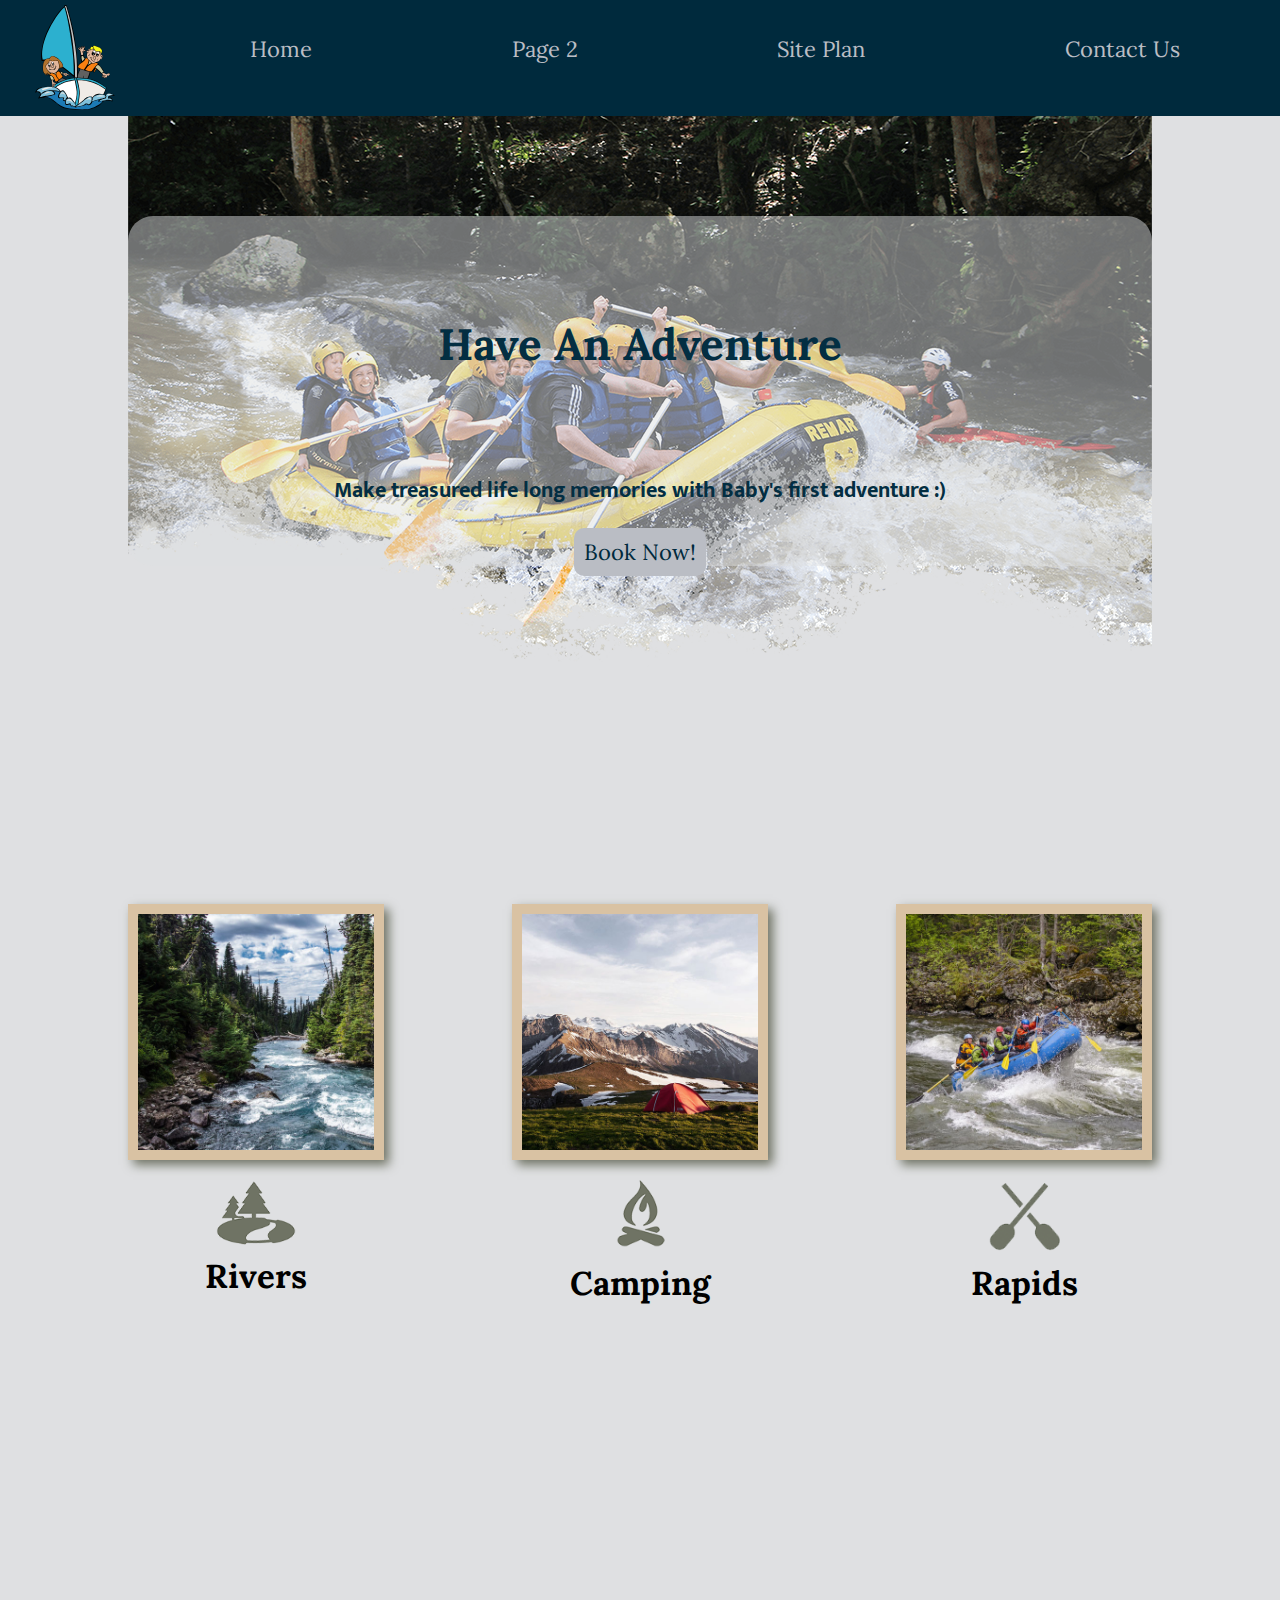
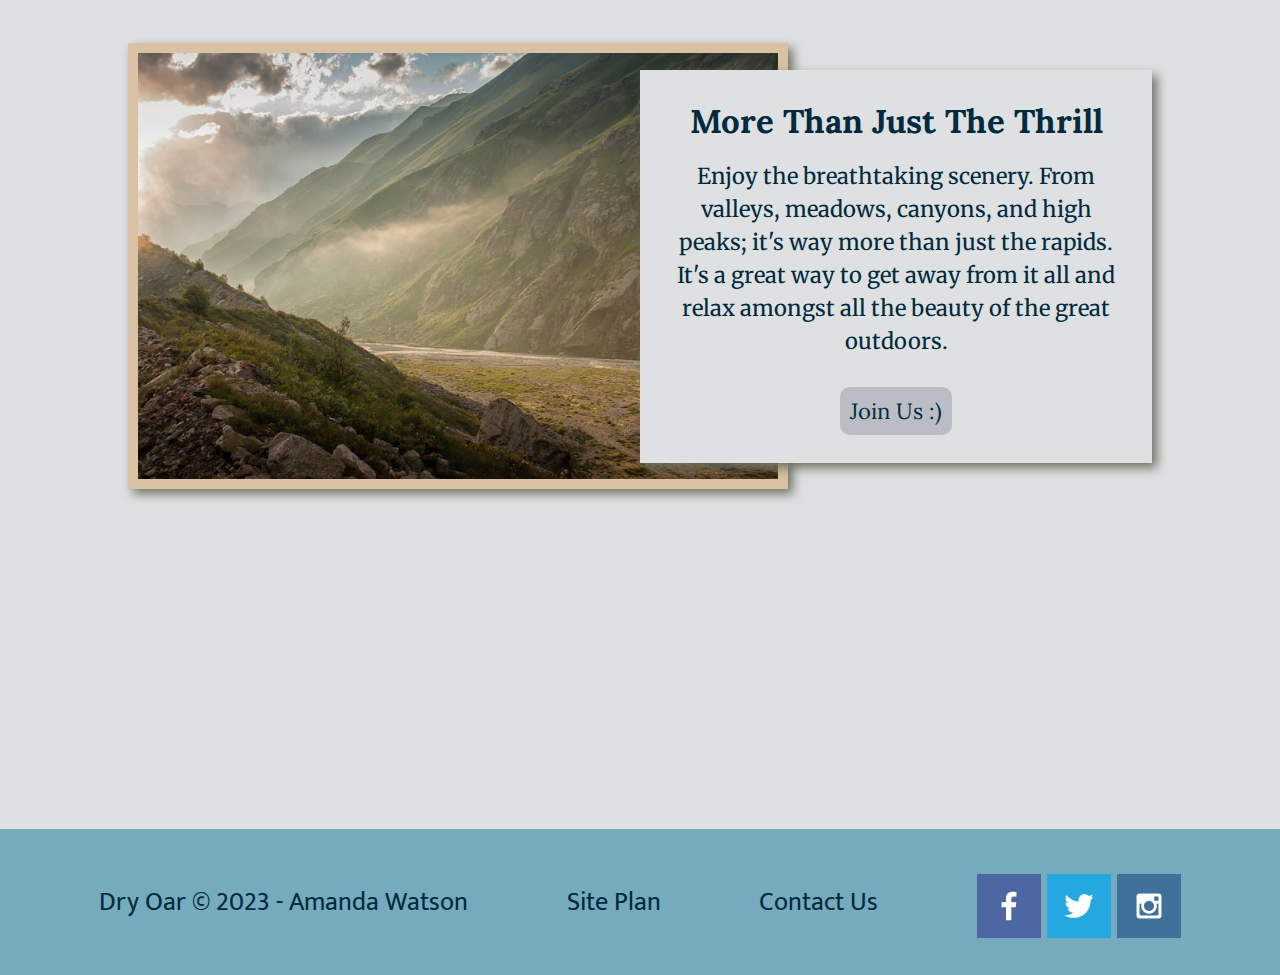
==== wwr_website/w07 copy/index.html @ 8f7f58aa "whatever" ====
<!DOCTYPE html>
<html lang="en">


<head>
 <meta charset="UTF-8">
 <meta http-equiv="X-UA-Compatible"  content="IE=edge">
 <meta name="viewport" content="width=device-width, initial-scale=1.0">
 <title>Small Children in Boats | Home</title>
 <link rel="stylesheet" href="styles/style.css">
</head>


<body>
    <div id="content">
 <header> 
     <a id="logo_link" href="index.html" >
     <img class="logo" src="images/goofgoof.svg" alt="official Small Children in Boats Logo">
     </a>  
     <nav class="whitepls">
        <a href="index.html">Home</a>
        <a href="#">Page 2</a>
        <a href="site-plan-rafting.html">Site Plan</a>
        <a href="contactus.html">Contact Us</a>
     </nav>
 </header>
 

  <div id="hero">

   <div id="hero-box">
    <img id="heroimg" src="images/hero.png" alt="Small children enjoying rafting">
   </div>

   <section id="hero-msg">
    <h1 class="home-title">Have An Adventure</h1>
    <h4>Make treasured life long memories with Baby's first adventure :)</h4>
    <div class="button-box">
     <a class="book" href="contactus.html">Book Now!</a>
    </div>
   </section>

  </div>

 <main class="home-grid">

    <section class="rivers-card">
        <img class="card-img" src="images/rivers.jpg" alt="river in forest">
        <img class="icon" src="images/river_icon.png" alt="river icon">
        <h2>Rivers</h2>
    </section>
    <section class="camping-card">
        <img class="card-img" src="images/camping.jpg" alt="tent in mountains">
        <img class="icon" src="images/fire_icon.png" alt="fire icon">
        <h2>Camping</h2>
    </section>
    <section class="rapids-card">
        <img class="card-img" src="images/rapids.jpg" alt="rafting boat">
        <img class="icon" src="images/oars.png" alt="oars icon">
        <h2>Rapids</h2>
    </section>

    <div id="background"></div>
    
    <img class="mountains" src="images/mountains.jpg" alt="Misty Mountains">
    <section class="msg">
        <h2>More Than Just The Thrill</h2>

        <p>Enjoy the breathtaking scenery. From valleys, meadows, canyons, and high peaks; it's way more than just the rapids. It's a great way to get away from it all and relax amongst all the beauty of the great outdoors.</p>
        <a class='join' href="rivers.html">Join Us :)</a>
    </section>
    
 </main> 

 <footer>

    <p>Dry Oar &copy; 2023 - Amanda Watson</p>
    <p><a href="site-plan-rafting.html">Site Plan</a></p>
    <p><a href="contactus.html">Contact Us</a></p>
    <div class="social">
        <a href="https://facebook.com" target="_blank">
            <img src="images/facebook.png" alt="fb icon">
        </a>
        <a href="https://twitter.com" target="_blank">
            <img src="images/twitter.png" alt="twitter icon">
        </a>
        <a href="https://instagram.com" target="_blank">
            <img src="images/instagram.png" alt="instagram icon">
        </a>
    </div>

 </footer>

    </div>
</body>

</html>
---- wwr_website/w07 copy/styles/style.css ----
/* @import url('https://fonts.googleapis.com/css2?family=Lora:ital,wght@1,700&display=swap'); /*callisto, cambria, lucidia bright */
/*@import url('https://fonts.googleapis.com/css2?family=Mukta:wght@300&display=swap'); /*tahoma, verdana, Trebuchet MS*/
/*@import url('https://fonts.googleapis.com/css2?family=Merriweather:wght@700&display=swap');  /*palantino, perpetua, times new roman*/ 

@import url('https://fonts.googleapis.com/css2?family=Lora:ital,wght@1,700&family=Merriweather:ital,wght@0,700;1,700&family=Mukta:wght@300&display=swap');
@import url('https://fonts.googleapis.com/css2?family=Merriweather:wght@700&family=Mukta:wght@300&display=swap');
@import url('https://fonts.googleapis.com/css2?family=Mukta&display=swap');
@import url('https://fonts.googleapis.com/css2?family=Merriweather:wght@300&display=swap');


.home-grid{
    display: grid;
    grid-template-columns: 1fr 1fr 1fr 1fr 1fr 1fr 1fr 1fr 1fr 1fr;
}

.whitepls{
    color: #dfe0e2;
}

.rivers-card, .camping-card, .rapids-card{
    margin: 200px 0;
}

main section img {
    box-sizing: border-box;
}

p {
    font-family: 'Merriweather', serif;

}

h2 {
    margin: 0;
}

#hero{
    width: auto;
    display: grid;
    grid-template-columns: 1fr 3fr 1fr;
    margin-top: -100px;
}



#hero-msg{
    grid-column: 2/3;
    grid-row: 1/2;
    margin-top: 100px;
    z-index: 1;
    color: #032e42;
    
    background-color: #dfe0e27c;
    border-radius: 25px;
    margin-top: 200px;
    padding: 0px;
}

#hero-img{
    width: auto;
    border-width: 50px;
    border-radius: 20px;
    margin-top:150px;
    }

#hero-box{
   
    width: 100%;
    grid-column: 2/3;
    grid-row: 1/4;
    z-index: -1;
}

#hero-msg h1, #hero-msg h4 {
    text-align: center;
    grid-column: 2/3;
    grid-template-columns: 1/2;
    margin-top: 100px;
}

#hero-msg h4 {
    font-family: 'Mukta', 'sans-serif';
}

#content{
    max-width: 1600px;
    margin: 0 auto;
    font-family: 'Lora', serif;
    font-size: 22px;
}

.logo{
    width: 80px;
}

.icon{
    width: 80px;
    padding-top: 10px;
}

nav a{
    text-align: center;
    color:#babdc4;
    text-decoration: none;
    padding: 35px;
}

nav a:hover{
    background-color: #75ABBC;
    color:#002A3D;

}


.button-box {
    text-align: center;
}

main section{
    text-align: center;
}

#background{
    height: 725px;
    background-color:#DFE0E2;
} 


body{
    background-color: #dfe0e2;
    margin: 0;
    padding: 0;
}


nav {
    display: flex;
    justify-content: space-around;
}

#logo_link {
    padding-top: 5px;
    justify-self: center;
    align-self: center;
}

.book, .join{
    background-color: #dfe0e2;
    color:#002A3D;
    text-decoration: none;
    padding: 15px 30px;
    margin-top: 50px;
}

.book:hover, .join:hover{
    color: #DFE0E2;
    background-color: #002A3D;
}

.book{
    background-color:#babdc4;
    padding: 10px;
    border-radius: 10px;
}

.join{
    background-color:#babdc4;
    padding: 10px;
    border-radius: 10px;
}

.msg{
    background-color: #DFE0E2;
    padding:35px;
    line-height: 1.5em;
    grid-column: 6/10 ;
    grid-row: 6/7 ; 
    box-shadow: 5px 5px 10px #6f7364;
}

.msg h2{
    color:#002A3D;
}

.msg p{
    color:#002A3D;
    padding-bottom: 15px;
}

footer{
    background-color: #75ABBC;
    color:#002A3D;
    padding: 25px 50px;
    margin-top: 200px;
    display: flex;
    justify-content: space-around;
    align-items: center;
}

footer a{
    color:#002A3D;
    text-decoration: none;
}

footer a:hover{
    color:#002A3D;   
}

footer p {
    font-size: 1.2em;
    font-family: 'Mukta', sans-serif
}    

footer p a:hover {
    text-decoration: underline;
} 

footer .social img{
    padding-top: 15px;
}

.home-title h4{
    color:#002A3D;
    font-size: 2em;
    margin-top: 10px;
}

#logo_link{
    padding-top: 5px;
}

.card-img{
    border: 10px solid #d9c2a3;
    width: 100%;
    transition: transform .5s;
    box-shadow: 5px 5px 10px #6f7364;
}

.mountains {
    border: 10px solid #d9c2a3;
    width: 100%;
    box-shadow: 5px 5px 10px #6f7364;
}

.card-img:hover{
    opacity: .6;
    transform: scale(1.1);
}

.rivers-card{
grid-column:2/4  ;
grid-row:2/3  ; 
}

.camping-card{
grid-column:5/7  ;
grid-row: 2/3 ; 
}

.rapids-card{
grid-column: 8/10 ;
grid-row: 2/3 ; 
}

#background{
grid-column: 1/11 ;
grid-row: 4/9 ; 
}

.mountains{
grid-column: 2/7 ;
grid-row: 5/8 ; 
box-shadow: 5px 5px 10px #6f7364;
}

.card-img {
    border: 10px solid #d9c2a3;
    transition: transform .5s;
    box-shadow: 5px 5px 10px #6f7364;
}

header{
    background-color: #002A3D;
    display: grid;
    grid-template-columns: 150px auto;
    z-index: 5;
}


/*
I have you on repeat

Grasping for tender moments I hold on to like delicate keepsakes

Moments wrapped in romance that end with bitter sunrises and goodbyes

Moments so fragile and rare I wonder if they would have the same taste if not such a delicacy
But I'd still devour you.

As I lay here and recall years of wavering emotions, suppresses desires and volcanic erruptions that retreat into dormancy

I wonder, could we ever flow together?

Or are we just two twin souls finding each other in the wrong lifetime 
*/



@media screen and (max-width: 900px) {
    #hero, .home-grid {
        display: block;
        height: auto;
    }
    nav, footer {
        flex-direction: column;
    }
    nav a {
        display: block;
        padding: 15px;
    }
    #hero {
        margin-top: 0;
    }
    #hero-msg {
        margin-top: 0;
    }
    #hero-msg h4 {
        display: none;
    }
    .home-title {
        font-size: 25px;
        color: #6f7364;
    }
    .rivers-card, .camping-card, .rapids-card { 
        margin: 50px auto;
        width: 60%;
    }
    #background {
        display: none;
    }
    .mountains, .msg {
        width: 80%;
        display: block;
        margin: 0 auto;
    }
    footer {
        margin-top: 25px;
    }
}
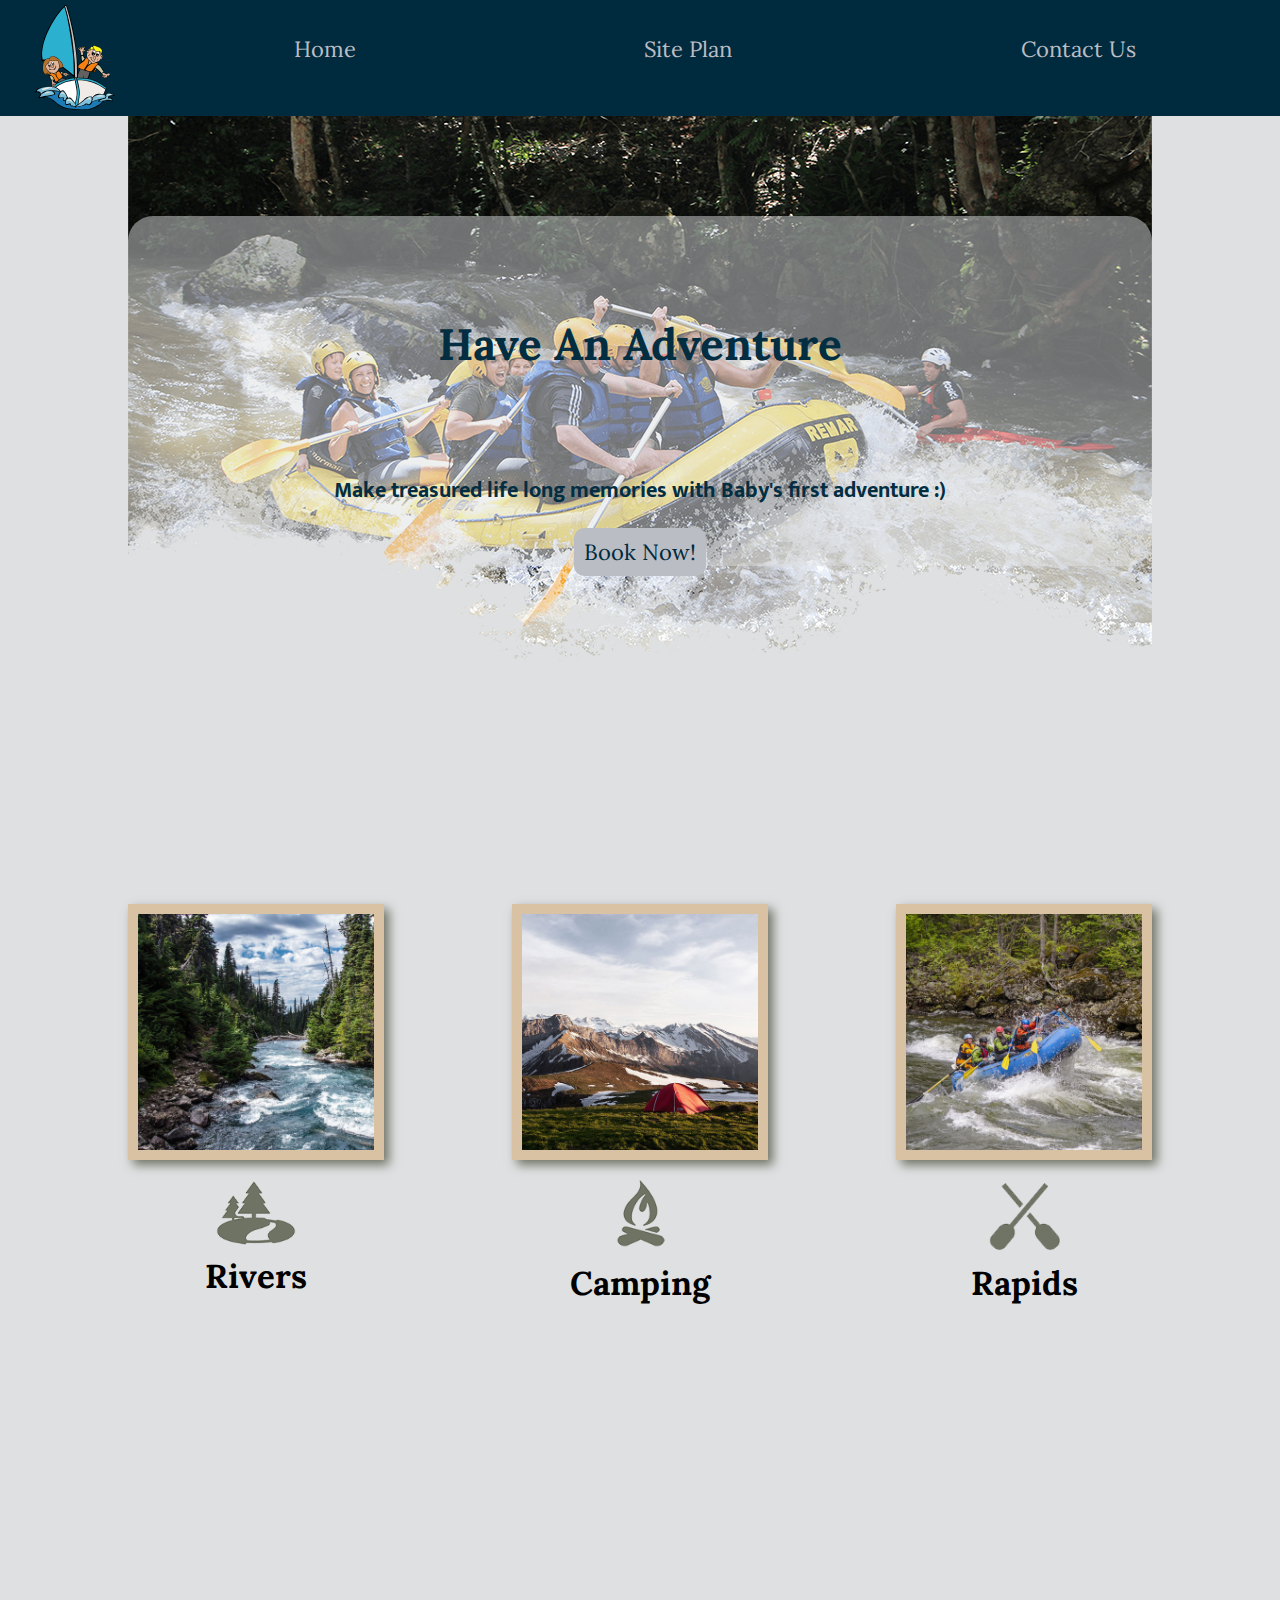
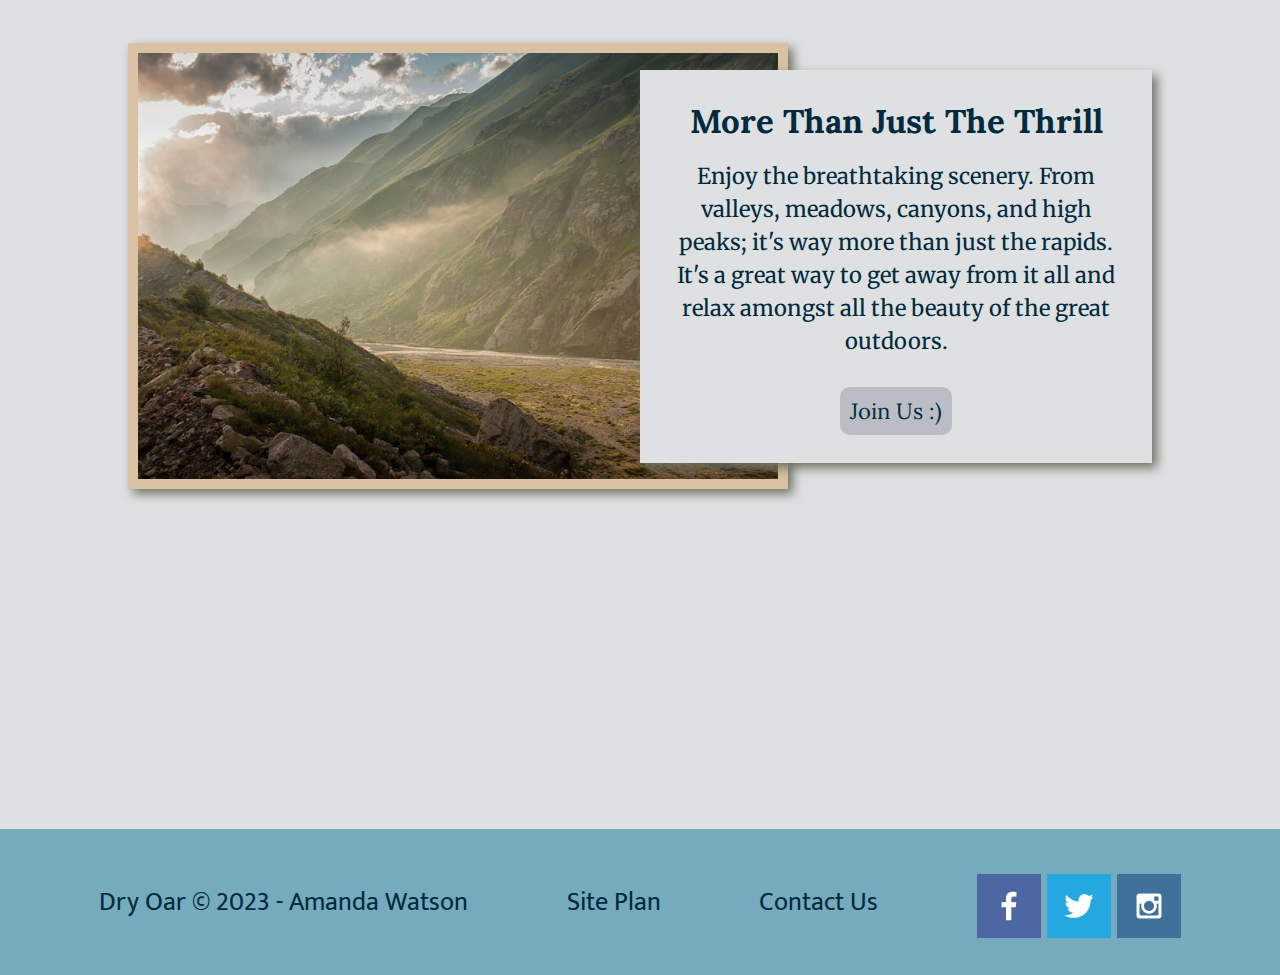
==== commit 9203af46: "yes" ====
--- a/wwr_website/w07 copy/index.html
+++ b/wwr_website/w07 copy/index.html
@@ -19,8 +19,8 @@
      </a>  
      <nav class="whitepls">
         <a href="index.html">Home</a>
-        <a href="#">Page 2</a>
-        <a href="site-plan-rafting.html">Site Plan</a>
+        
+        <a href="cite-plan-rafting.html">Site Plan</a>
         <a href="contactus.html">Contact Us</a>
      </nav>
  </header>
--- a/wwr_website/w07 copy/styles/style.css
+++ b/wwr_website/w07 copy/styles/style.css
@@ -60,12 +60,7 @@
     padding: 0px;
 }
 
-#hero-img{
-    width: auto;
-    border-width: 50px;
-    border-radius: 20px;
-    margin-top:150px;
-    }
+
 
 #hero-box{
    
@@ -92,6 +87,13 @@
     font-family: 'Lora', serif;
     font-size: 22px;
 }
+
+#hero-img{
+
+    border-width: 50px;
+    border-radius: 20px;
+    margin-top:150px;
+    }
 
 .logo{
     width: 80px;
